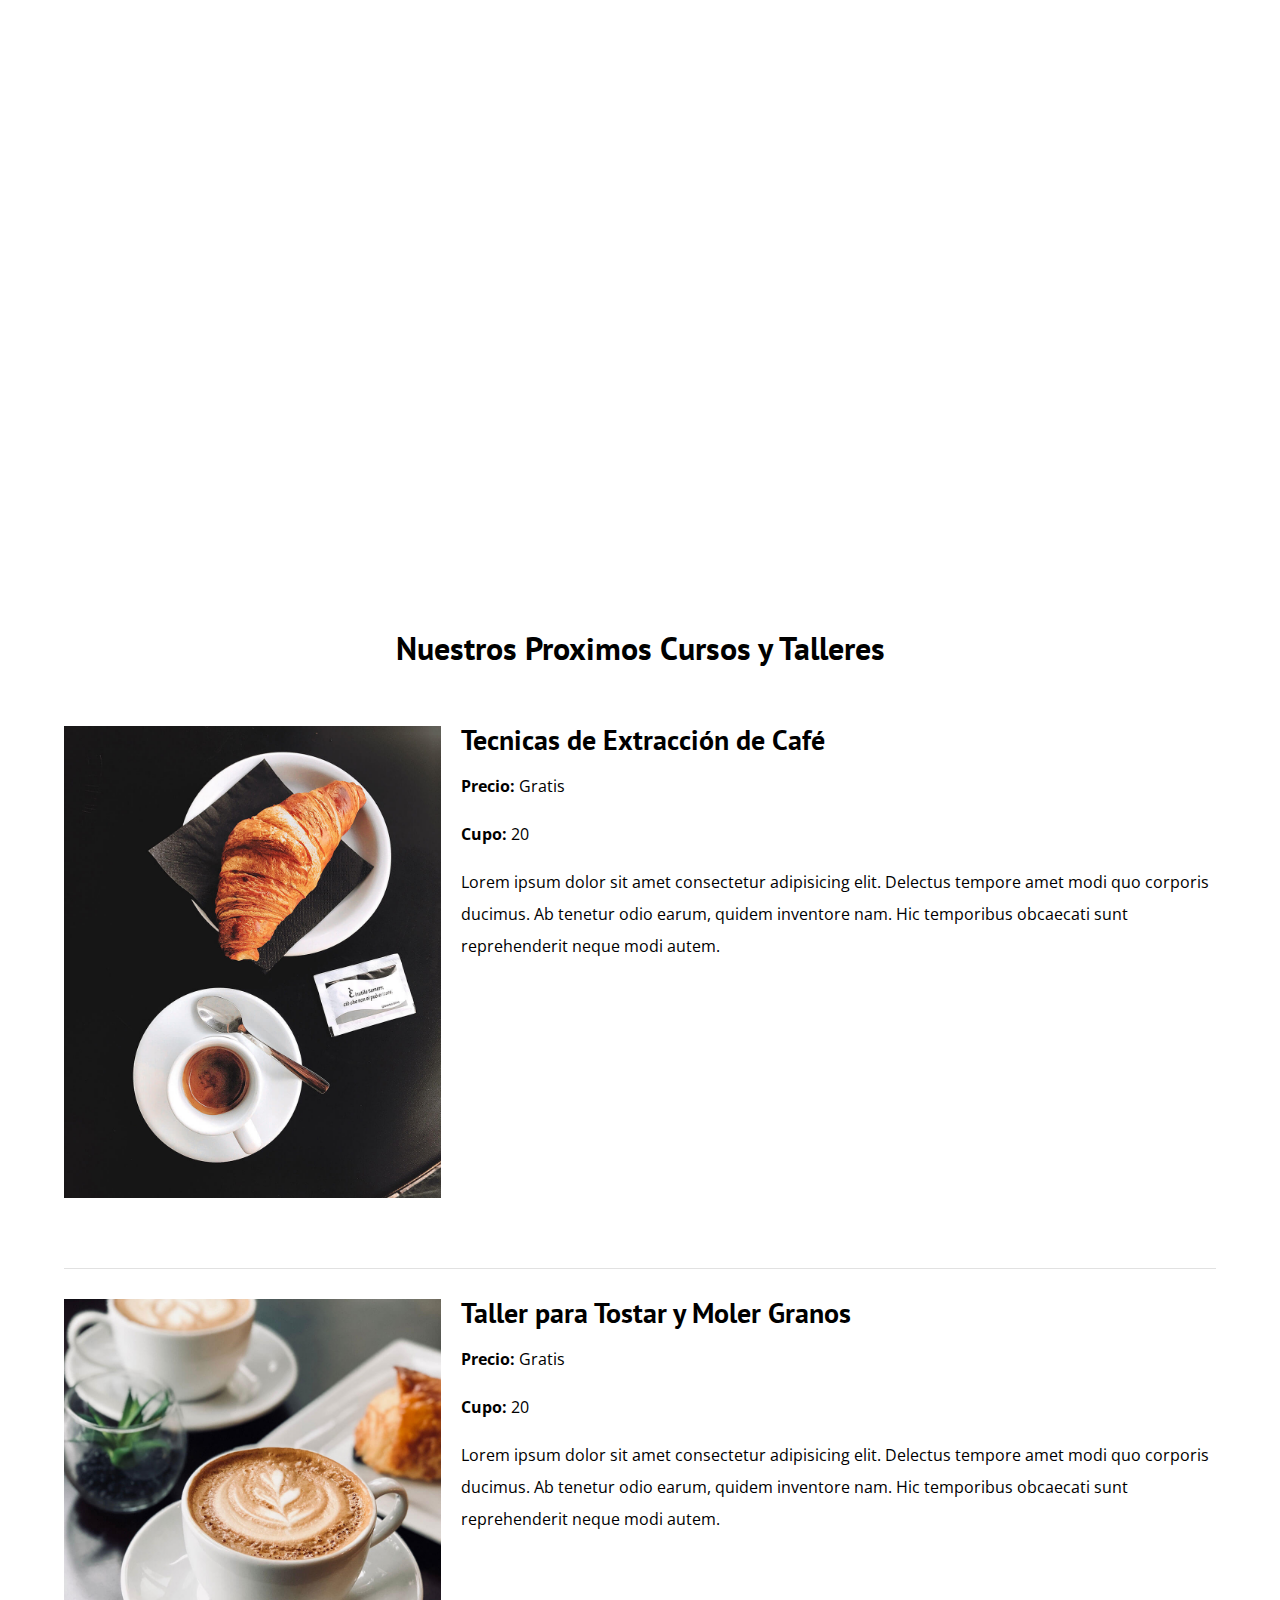
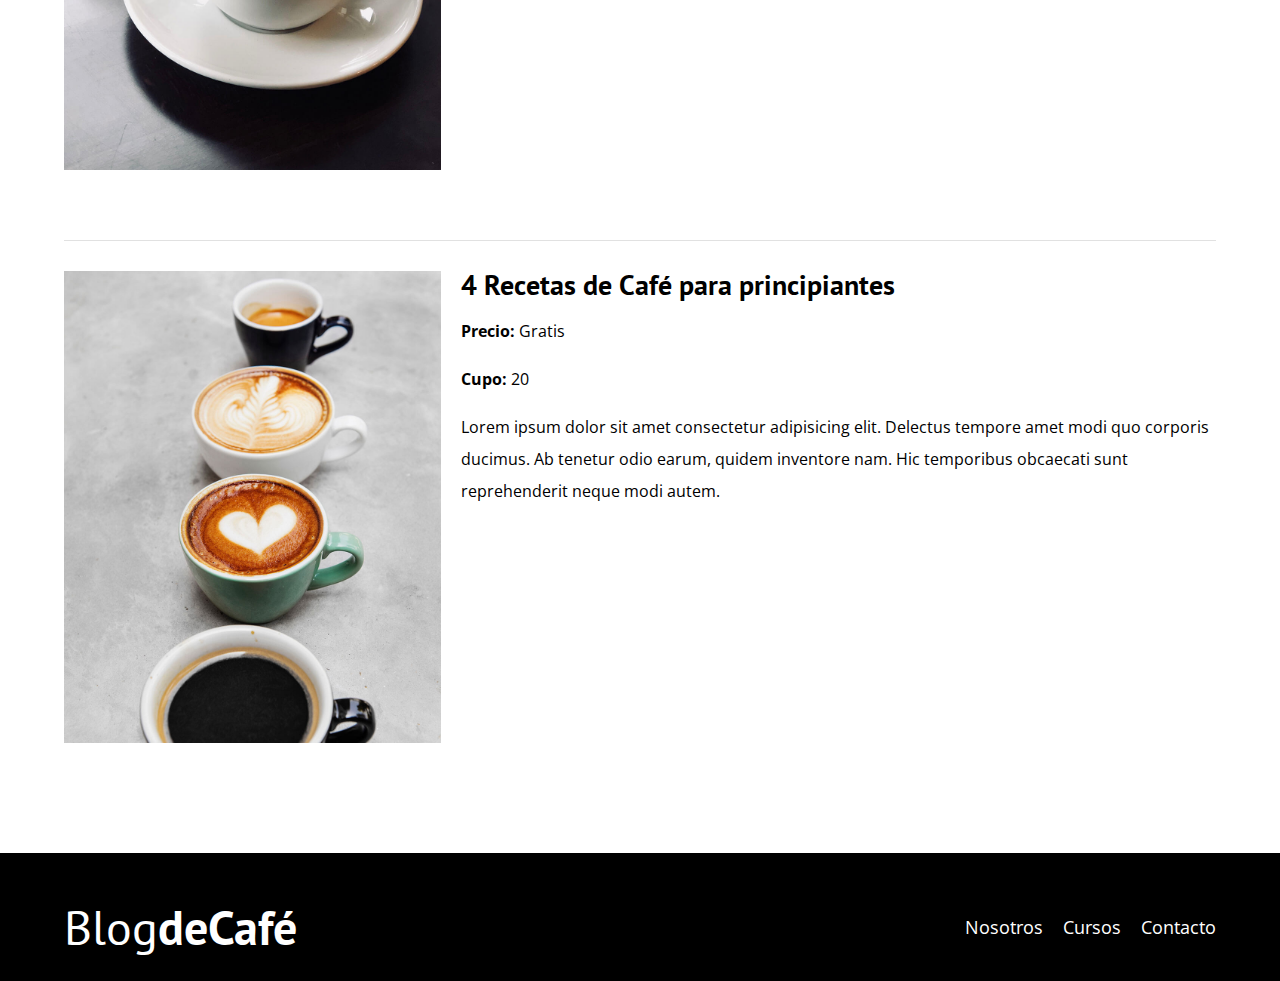
==== cursos.html @ ee62fe0e "Add files via upload" ====
<!DOCTYPE html>
<html lang="es">
<head>
    <meta charset="UTF-8">
    <meta name="viewport" content="width=device-width, initial-scale=1.0">
    <link rel="stylesheet" href="/css/normalize.css">
    <link rel="preconnect" href="https://fonts.gstatic.com">
    <link href="https://fonts.googleapis.com/css2?family=Open+Sans&family=PT+Sans:wght@400;700&display=swap" rel="stylesheet"> 
    <link rel="stylesheet" href="/css/styles.css">
    <title>Blog de cafe</title>
</head>
<body>
    <!-- HEADER -->
    <header class="header">

        <div class="container">

            <div class="top-bar">

                <a class="logo" href="index.html">

                    <h1 class="no-margin center-text"><span class="normal">Blog</span>deCafé</h1>
                </a>

                <nav class="nav">
                    <a class="nav__link center-text" href="nosotros.html">Nosotros</a>
                    <a class="nav__link center-text" href="cursos.html">Cursos</a>
                    <a class="nav__link center-text" href="contacto.html">Contacto</a>
                </nav>
            </div>
        </div>

        <div class="header__text">

            <h2 class="no-margin center-text">Blog de café con consejos y cursos</h2>

            <p class="no-margin center-text">Aprende de los expertos con las mejores recetas y consejos</p>
        </div>
    </header>
    <!-- HEADER END-->

    <!-- MAIN CONTENT-->
    <main class="container">
        <h3 class="center-text">Nuestros Proximos Cursos y Talleres</h3>

        <!-- course block-->
        <div class="course">
            <div class="course__image">
                <img src="/img/curso1.jpg" alt="Imagen del Curso">
            </div>

            <div class="course__info">
                <h4 class="no-margin">Tecnicas de Extracción de Café</h4>

                <p><span class="bold">Precio: </span>Gratis</p>

                <p><span class="bold">Cupo: </span>20</p>

                <p>Lorem ipsum dolor sit amet consectetur adipisicing elit. Delectus tempore amet modi quo corporis ducimus. Ab tenetur odio earum, quidem inventore nam. Hic temporibus obcaecati sunt reprehenderit neque modi autem.</p>
            </div> 
        </div><!--course block end-->

        <!-- course block-->
        <div class="course">
            <div class="course__image">
                <img src="/img/curso2.jpg" alt="Imagen del Curso">
            </div>

            <div class="course__info">
                <h4 class="no-margin">Taller para Tostar y Moler Granos</h4>

                <p><span class="bold">Precio: </span>Gratis</p>

                <p><span class="bold">Cupo: </span>20</p>

                <p>Lorem ipsum dolor sit amet consectetur adipisicing elit. Delectus tempore amet modi quo corporis ducimus. Ab tenetur odio earum, quidem inventore nam. Hic temporibus obcaecati sunt reprehenderit neque modi autem.</p>
            </div> 
        </div><!--course block end-->

        <!-- course block-->
        <div class="course">
            <div class="course__image">
                <img src="/img/curso3.jpg" alt="Imagen del Curso">
            </div>

            <div class="course__info">
                <h4 class="no-margin">4 Recetas de Café para principiantes</h4>

                <p><span class="bold">Precio: </span>Gratis</p>

                <p><span class="bold">Cupo: </span>20</p>

                <p>Lorem ipsum dolor sit amet consectetur adipisicing elit. Delectus tempore amet modi quo corporis ducimus. Ab tenetur odio earum, quidem inventore nam. Hic temporibus obcaecati sunt reprehenderit neque modi autem.</p>
            </div> 
        </div><!--course block end-->
    </main> <!-- MAIN CONTENT END-->
    

    <!-- FOOTER-->
    <footer class="footer">
        <div class="container">

            <div class="top-bar">

                <a class="logo" href="index.html">

                    <h1 class="no-margin center-text"><span class="normal">Blog</span>deCafé</h1>
                </a>

                <nav class="nav">
                    <a class="nav__link center-text" href="nosotros.html">Nosotros</a>
                    <a class="nav__link center-text" href="cursos.html">Cursos</a>
                    <a class="nav__link center-text" href="contacto.html">Contacto</a>
                </nav>
            </div>
        </div>
    </footer> <!-- FOOTER END-->
    
</body>
</html>
---- css/styles.css ----
/* INITIALIZING */
html {
    box-sizing: border-box;
    font-size: 62.5%; /* 1rem = 10px */

}

*, *::before, *::after {
    box-sizing: inherit;
}

/* GLOBALS */
:root {
    --open-sans: 'Open Sans', sans-serif;
    --pt-sans: 'PT Sans', sans-serif;
    --brown: rgb(120, 77, 60);
    --gray: #E1E1E1;
}

body {
    font-family: var(--open-sans);
    font-size: 1.6rem;
    line-height: 2;
}

.container {
    max-width: 120rem;
    width: 90%; /* genera margen a los costados */
    margin: 0 auto;
}

a {
    text-decoration: none;
    color: white;
}

h1, h2, h3, h4 {
    font-family: var(--pt-sans);
    line-height: 1;
}

h1 {
    font-size: 4.8rem;;
}

h2 {
    font-size: 4rem;
}

h3 {
    font-size: 3.2rem;
}

h4 {
    font-size: 2.8rem;
}

img {
    max-width: 100%;
}

/* UTILITIES */
.no-margin {
    margin: 0;
}

.no-padding {
    padding: 0;
}

.center-text {
    text-align: center;
}

.bold {
    font-weight: 700;
}

.normal {
    font-weight: 400;
}

/* HEADER */

/* compatibilidad para webp*/
.webp .header {
    background-image: url(/img/banner.webp);
}

.no-webp .header {
    background-image: url(/img/banner.jpg);
}

.header { /* configures header-background image style*/
    height: 60rem;
    background-size: cover;
    background-repeat: no-repeat;
    background-position: 50% 50%;
}

/* texto principal y secundario del header*/
.header__text {
    color: white;
    margin-top: 5rem;
}

@media (min-width: 768px) {
    .header__text {
        margin-top: 15rem;
    }
}

/* separacion de la barra superior*/
.top-bar {
    padding-top: 2rem;
}

/* ajuste de la barra superior horizontal para res mayores a 768px */
@media (min-width: 768px) {
    .top-bar {
        display: flex;
        justify-content: space-between;
        align-items: center;
    }
}

/* barra nav horizontal para res mayores a 768px */
@media (min-width: 768px) {
    .nav {
        display: flex;
        gap: 2rem;
    }
}

/* barra nav vertical para res menores a 768px */
.nav__link {
    display: block;
    font-size: 1.8rem;
}

/* MAIN CONTENT */

/* divide el contenido en dos columnas para res mayores a 768px */
@media (min-width: 768px) {
    .main-content {
        display: grid;
        grid-template-columns: 2fr 1fr;
        column-gap: 4rem;
    }
}

/* BLOG */

/* configura linea separadora entre posts */
.post {
    border-bottom: 1px solid var(--gray);
    margin-bottom: 2rem;
}

/* elimina ultima linea del ultimo post */
.post:last-of-type {
    border: none;
    margin-bottom: 0;
}

/* configura botones */
.button {
    font-family: var(--pt-sans);
    color: white;
    text-transform: uppercase;
    font-size: 1.8rem;
    padding: 1rem 4rem;
    border: none;
    font-weight: 700;
    width: 100%;
    margin-top: 2rem;
    margin-bottom: 2rem;
}

/* configura botones para res mayores a 768px */
@media (min-width: 768px) {
    .button {
        width: auto;
    }
    
}

/* modificador del color de fondo del boton */
.button--black {
    background-color: black;
}

/* SIDEBAR */
/* modificador del color de fondo del boton */
.button--brown {
    background-color: var(--brown);
}

/* elimina decoracion de la lista */
.courses-list {
    list-style: none;
}

/* agrega linea de separacion entre cursos */
.courses-list {
    border-bottom: 1px solid var(--gray);
    margin-bottom: 2rem;
}

/* elimina linea de separacion del ultimo curso */
.courses-list:last-of-type {
    border: none;
    margin-bottom: 0;
}

/* FOOTER */
.footer {
    background-color: black;
    padding: 3rem 0;
    margin-top: 4rem;
}

/* ABOUT US SECTION */


@media (min-width: 768px) {
    .about-us {
        display: flex;
        gap: 2rem;
    }

    /* crea el ancho de cada columna a mostrar con flexbox con res mayores a 768px*/
    .about-us__image,
    .about-us__text {
        flex-basis: 50%; 
    }

    .about-us__image {
        margin-top: 2rem;
    }
}

/* COURSE SECTION */

/* linea de separacion entre cursos*/
.course {
    padding: 3rem 0;
    border-bottom: 1px solid var(--gray);
}

/* eliminar ultima linea */
.course:last-of-type {
    border: none;
}

.course__image {
    margin-bottom: 3rem;
}

/* visualisacion de 2 columnas para res mayores a 768px */
@media (min-width: 768px) {
    .course {
        display: grid;
        grid-template-columns: 1fr 2fr;
        gap: 2rem;
    }
}

/* CONTACTO */

.contact__background {
    background-image: url(/img/contacto.jpg);
    height: 40rem;
    background-size: cover;
    background-repeat: no-repeat;
}

.form {
    background-color: white;
    margin: -5rem auto 0 auto; /* efecto colocar por encima del background*/
    width: 95%;
    padding: 5rem;
}

.space {
    display: flex;
    gap: 2rem;
}

.space__label {
    flex-basis: 15%; /* tamaño del contenedor que ocupa*/
    min-width: 7rem; /* ancho minimo para evitar overflow en res pequeñas */
    text-align: right;
}

.space__field {
    flex-basis: 85%;
    min-width: 15rem;
    margin-bottom: 2rem;
}

.space__field--textarea {
    resize: none;
    height: 15rem;
}
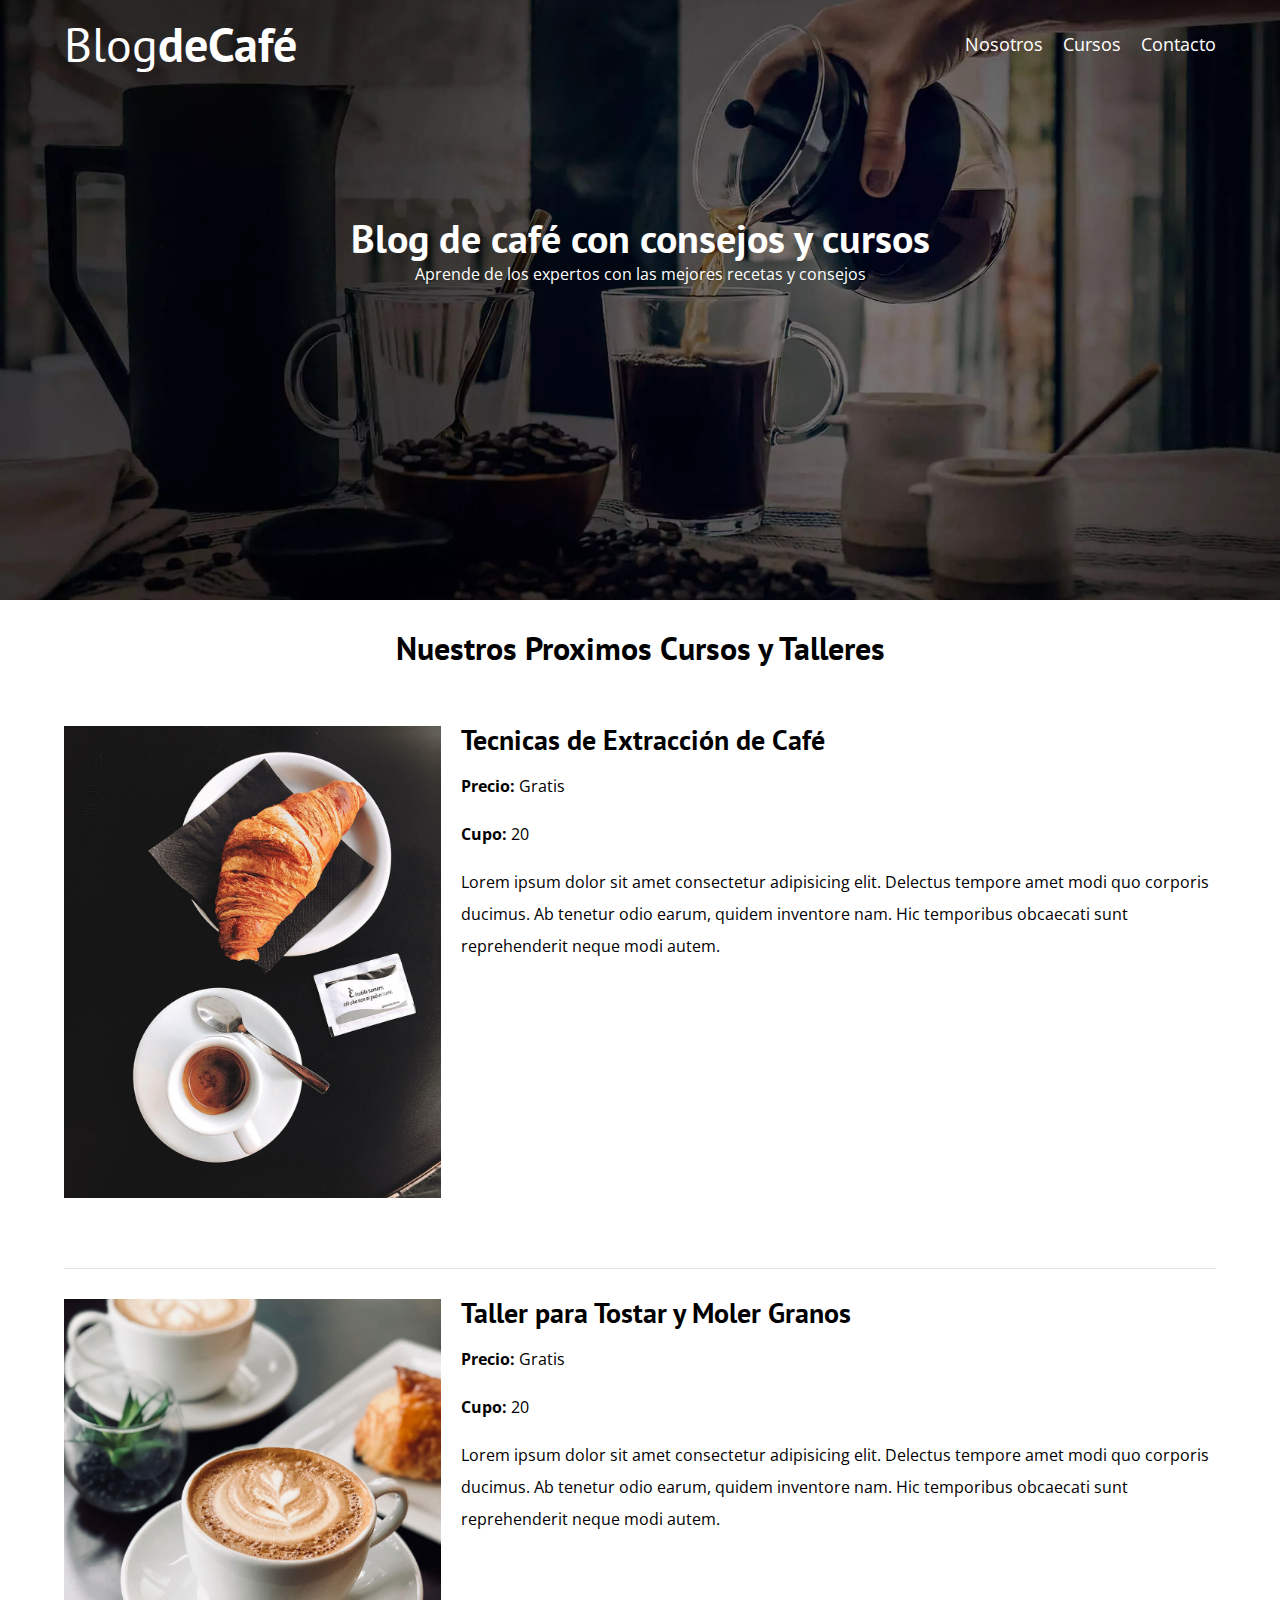
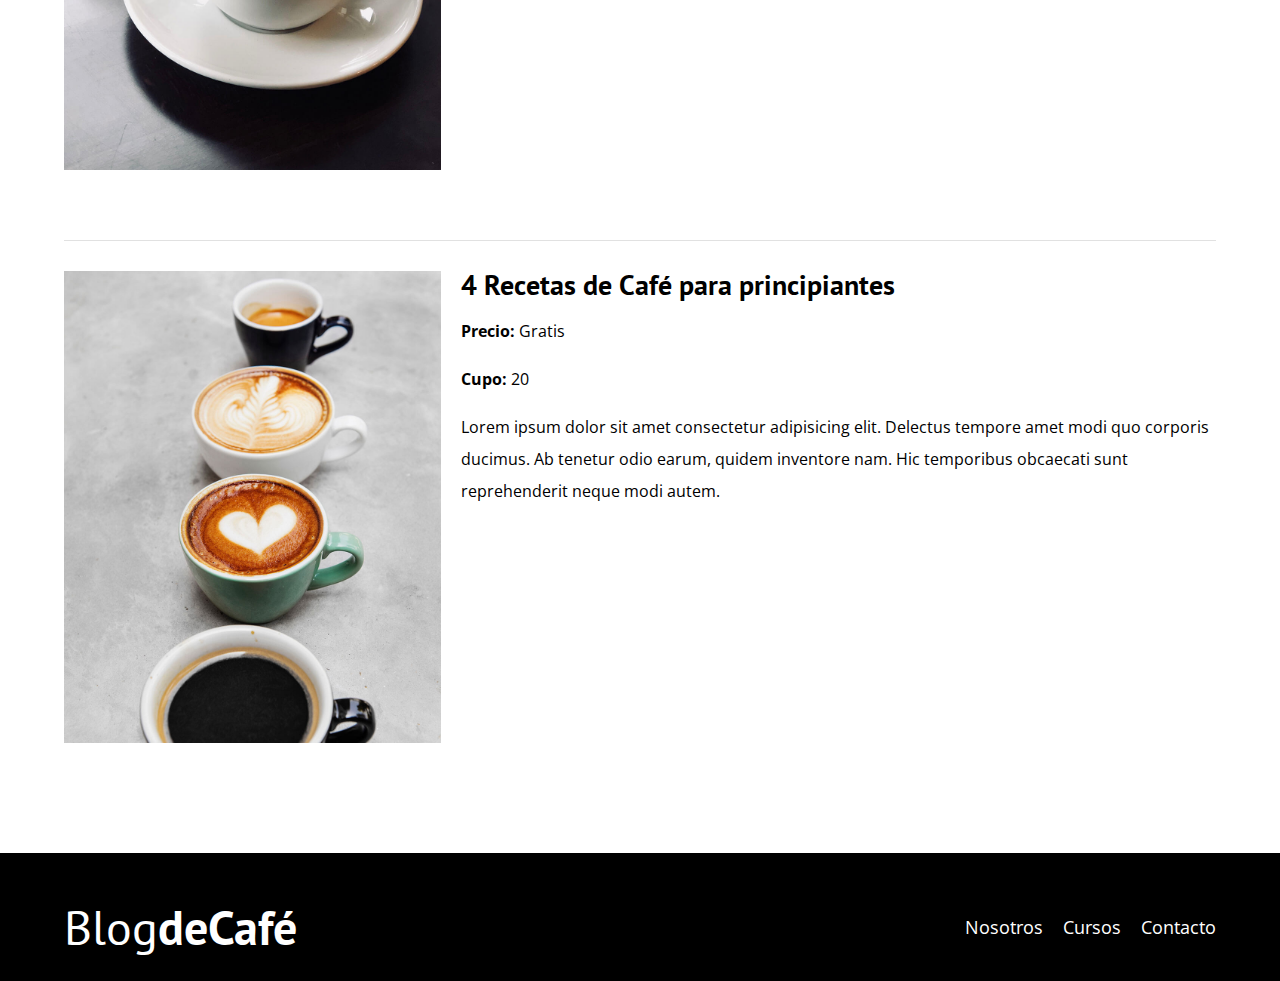
==== commit 0ecb6eb9: "Add files via upload" ====
--- a/cursos.html
+++ b/cursos.html
@@ -3,10 +3,20 @@
 <head>
     <meta charset="UTF-8">
     <meta name="viewport" content="width=device-width, initial-scale=1.0">
+    <meta name="description" content="Pagina web de blog sobre cafe y cursos">
+
+    <!-- preload -->
+
+    <link rel="preload" href="css/normalize.css" as="style">
     <link rel="stylesheet" href="/css/normalize.css">
+
+    <link rel="preload" href="css/styles.css" as="style">
+    <link rel="stylesheet" href="/css/styles.css">
+
     <link rel="preconnect" href="https://fonts.gstatic.com">
     <link href="https://fonts.googleapis.com/css2?family=Open+Sans&family=PT+Sans:wght@400;700&display=swap" rel="stylesheet"> 
-    <link rel="stylesheet" href="/css/styles.css">
+
+
     <title>Blog de cafe</title>
 </head>
 <body>
@@ -115,6 +125,8 @@
             </div>
         </div>
     </footer> <!-- FOOTER END-->
+
+    <script src="js/modernizer.js"></script>
     
 </body>
 </html>